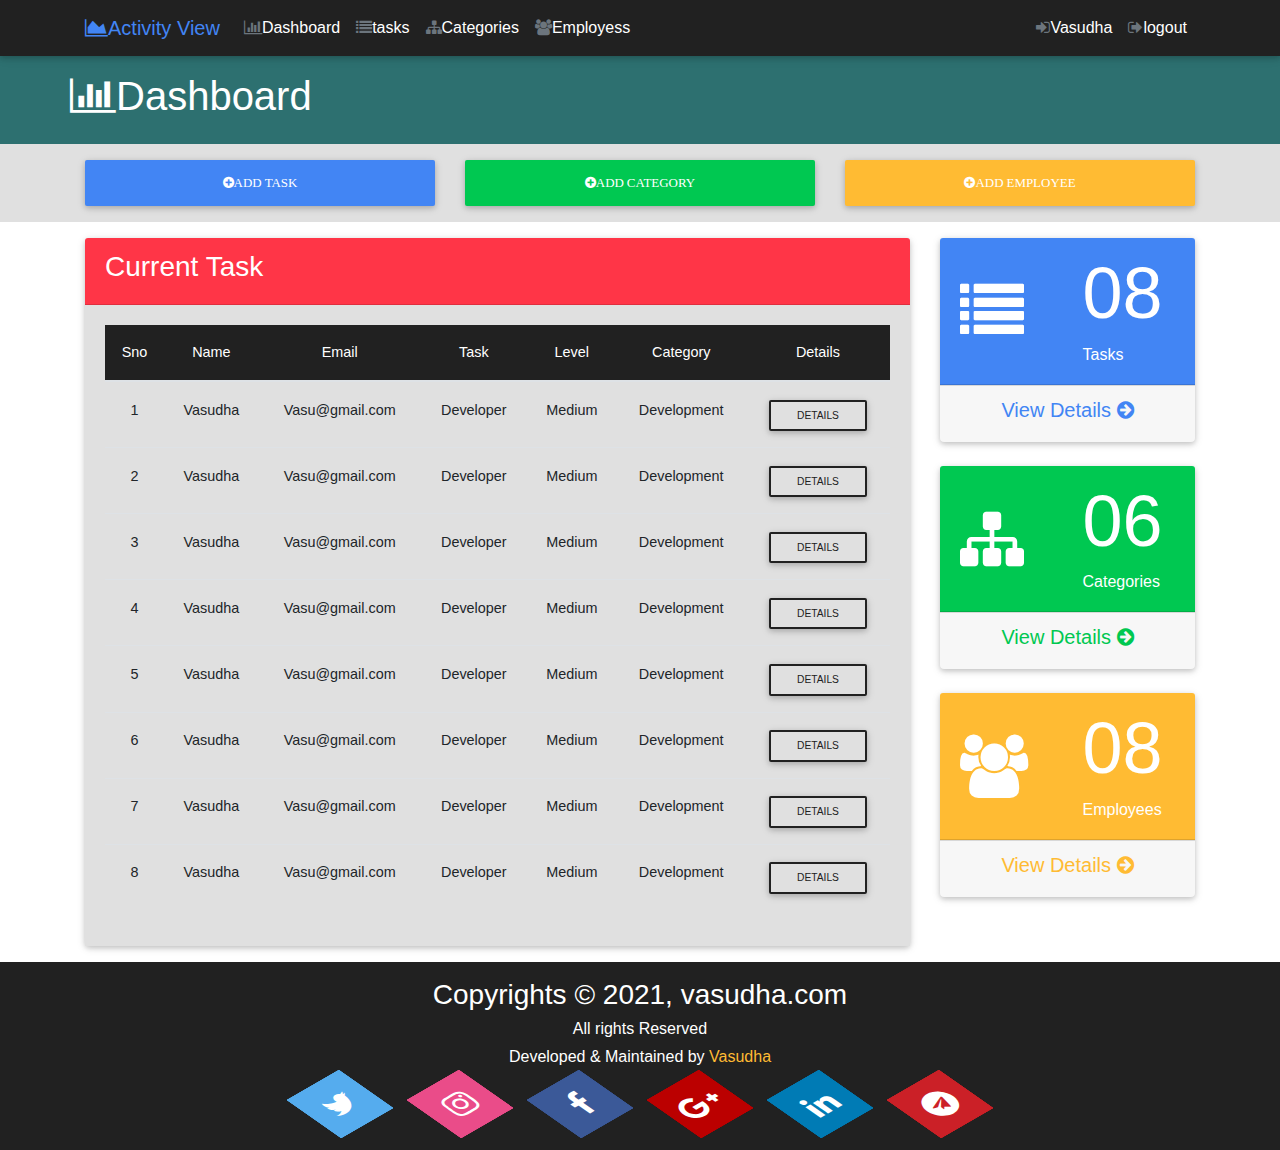
==== Emp_dashboard/HTMLS/index.html @ adf28c5b "Add files via upload" ====
<!DOCTYPE html>
<html lang="en">
<head>
	<meta charset="utf-8">


	<!-- adding boortstrap links -->
	<link rel="stylesheet" href="file:///C:/Users/91966/Downloads/fontawesome-free-5.15.3-web/fontawesome-free-5.15.3-web/css/all.css">
    <link rel="stylesheet" href="../bootstrap/css/bootstrap.css">
    <link rel="stylesheet"  href="../bootstrap/css/mdb.css">
    <link rel="stylesheet"  href="../bootstrap/css/style.css">


 	
    <link rel="stylesheet" href="../bootstrap/css/fontawesome.css">

        <!-- social media-->
    
<link rel="stylesheet" href="https://cdnjs.cloudflare.com/ajax/libs/font-awesome/4.7.0/css/font-awesome.min.css">
	<title>Dashboard</title>


	
</head>
<body>

	<!-- Main Navbar-->
	<nav class="navbar navbar-expand-sm navbar-dark bg-dark">
		<div class="container">
			<a href="index.html" class="navbar-brand text-primary">
				<i class="fa fa-area-chart"></i>Activity View
			</a>
			<button class="navbar-toggler" data-toggle="collapse" data-target="#ui-navbar">
				<span class="navbar-toggler-icon"></span>
			</button>
			<div class="collapse navbar-collapse" id="ui-navbar">
				<ul class="navbar-nav">
					<li class="nav-item"> 
						<a class="nav-link" href="index.html">
							<i class="fa fa-chart-bar text-muted"></i>Dashboard
						</a>
					</li>
					<li class="nav-item"> 
						<a class="nav-link" href="tasks.html">
							<i class="fa fa-list text-muted"></i>tasks
						</a>
					</li>
					<li class="nav-item"> 
						<a class="nav-link" href="categories.html">
							<i class="fa fa-sitemap text-muted"></i>Categories
						</a>
					</li>
					<li class="nav-item"> 
						<a class="nav-link" href="emp.html">
							<i class="fa fa-users text-muted"></i>Employess
						</a>
					</li>
				</ul>

				<ul class="navbar-nav ml-auto">
					<li class="nav-item dropdown"> 
						<a class="nav-link" href="#" data-toggle="dropdown">
							<i class="fa fa-sign-in text-muted"></i>Vasudha
						</a>
						<div class="dropdown-menu p-2">
							<a href="profile.html" class="dropdown-item">
								<i class="fa fa-user-circle"></i>Profile
							</a>
							<a href="settings.html" class="dropdown-item">
								<i class="fa fa-cogs"></i>settings
							</a>
						</div>
					</li>
					<li class="nav-item"> 
						<a class="nav-link" href="Home.html">
							<i class="fa fa-sign-out text-muted"></i>logout
						</a>
					</li>
				
					
				</ul>
			</div>
			
		</div>
	</nav>



	<!-- dashboard section -->
	<section class="p-3 bg-teal">
		<div class="container">
			<div class="row">
				<h1 class="animated flipInY">
					<i class="fa fa-chart-bar"></i>Dashboard
				</h1>
			</div>
		</div>
	</section>

	<!-- Buttons section-->
	<section class="p-3 bg-light">
		<div class="container">
			<div class="row animated flipInX delay-1s">
					<div class="col-md-4">
						<button class="btn btn-primary btn-block" data-toggle="modal"data-target="#task-modal">
							<i class="fa fa-plus-circle">Add Task</i> 
						 </button>	
					</div>

					<div class="col-md-4">
						<button class="btn btn-success btn-block" data-toggle="modal" data-target="#Category-modal">
							<i class="fa fa-plus-circle">Add Category</i> 
						 </button>	
					</div>

					<div class="col-md-4">
						<button class="btn btn-warning btn-block" data-toggle
						="modal" data-target="#emp-modal">
							<i class="fa fa-plus-circle">Add Employee</i> 
						 </button>	
					</div>
			</div>
		</div>
	</section>

	<!--task Modal -->
	<div class="modal" id="task-modal">
		<div class="modal-dialog modal-lg">
			<div class="modal-content animated jackInTheBox">
				<div class="modal-header bg-primary text-white">
					<h3>Add Task</h3>

					<button class="close" data-dismiss="modal">
						<i class="fa fa-times-circle"></i>
					</button>
				</div>

				<div class="modal-body bg-light">
					<form>
						<div class="form-group">
							<label class="form-check-label">Title</label>
							<input type="text" class="form-control" placeholder="Title">
						</div>

						<div class="form-group">
							<label class="form-check-label">Category</label>
							<select class="form-control">
								<option value="">Select a Category</option>
								<option value="">Maintainance</option>
								<option value="">Development</option>
								<option value="">Production Support</option>
								<option value="">Client Meetings</option>
							</select>
						</div>

						<div class="form-group">
							<label class="form-check-label">Image Upload</label>
							<input type="file" class="form-control-file" >
							<small>MAX Size : 3MB</small>
						</div>

						<div class="form-group">
							<label class="form-check-label">Description</label>

							<textarea  name="editor1" rows="4" class="form-control" placeholder="Description"></textarea>
						</div>

						<div>
							<input type="submit" class="btn btn-primary" value="Add Task">
							<a href="#" data-dismiss="modal" class="btn btn-dark"> close</a>
						</div>
					</form>
				</div>
			</div>
		</div>
	</div>

	<!-- Category modal-->
	<div class="modal" id="Category-modal">
		<div class="modal-dialog modal-lg">
			<div class="modal-content animated flipInX">
				<div class="modal-header bg-success text-white">
					<h3>Add Category</h3>

					<button class="close" data-dismiss="modal">
						<i class="fa fa-times-circle"></i>
					</button>
				</div>

				<div class="modal-body bg-light">
					<form>
						<div class="form-group">
							
							<input type="text" class="form-control" placeholder="Category Name">
						</div>

						<div class="form-group">
							<input  type="date" class="form-control">
						</div>
							
						<div>
							<input type="submit" class="btn btn-success" value="Add Task">
							<a href="#" data-dismiss="modal" class="btn btn-dark"> close</a>
						</div>
					</form>
				</div>
			</div>
		</div>
	</div>

	<!-- emp modal-->
	<div class="modal" id="emp-modal">
		<div class="modal-dialog modal-lg">
			<div class="modal-content animated flipInY">
				<div class="modal-header bg-warning text-white">
					<h3>Add Employee</h3>

					<button class="close" data-dismiss="modal">
						<i class="fa fa-times-circle"></i>
					</button>
				</div>

				<div class="modal-body bg-light">
					<form>
						<div class="form-group">
							
							<input type="text" class="form-control" placeholder="Employee Name">
						</div>

						<div class="form-group">
							<input  type="email" class="form-control" placeholder="Employee Email">
						</div>

						<div class="form-group">
							<input  type="password" class="form-control" placeholder="Default Password">
						</div>
							
						<div>
							<input type="submit" class="btn btn-warning" value="Add Task">
							<a href="#" data-dismiss="modal" class="btn btn-dark"> close</a>
						</div>
					</form>
				</div>
			</div>
		</div>
	</div>

			
		<!-- Main Content Section-->
		<section class="p-3">
			<div class="container">
				<div class="row">
					<div class="col-md-9">
						<div class="card animated zoomIn delay-2s">
							<div class="card-header bg-danger text-white">
								<h3>Current Task</h3>
								
							</div>
							<div class="card-body bg-light">
								<table class="table table-hover text-center">
									<thead class="bg-dark text-white">
										<tr>
											<th>Sno</th>
											<th>Name</th>
											<th>Email</th>
											<th>Task</th>
											<th>Level</th>
											<th>Category</th>
											<th>Details</th>
										</tr>
									</thead>

									<tbody class="bg-light">
										<tr>
											<td>1</td>
											<td>Vasudha</td>
											<td>Vasu@gmail.com</td>
											<td>Developer</td>
											<td>Medium</td>
											<td>Development</td>
											<td>
												<a href="#" class="btn btn-outline-dark btn-sm">Details</a>
											</td>
										</tr>

										<tr>
											<td>2</td>
											<td>Vasudha</td>
											<td>Vasu@gmail.com</td>
											<td>Developer</td>
											<td>Medium</td>
											<td>Development</td>
											<td>
												<a href="#" class="btn btn-outline-dark btn-sm">Details</a>
											</td>
										</tr>

										<tr>
											<td>3</td>
											<td>Vasudha</td>
											<td>Vasu@gmail.com</td>
											<td>Developer</td>
											<td>Medium</td>
											<td>Development</td>
											<td>
												<a href="#" class="btn btn-outline-dark btn-sm">Details</a>
											</td>
										</tr>

										<tr>
											<td>4</td>
											<td>Vasudha</td>
											<td>Vasu@gmail.com</td>
											<td>Developer</td>
											<td>Medium</td>
											<td>Development</td>
											<td>
												<a href="#" class="btn btn-outline-dark btn-sm">Details</a>
											</td>
										</tr>

										<tr>
											<td>5</td>
											<td>Vasudha</td>
											<td>Vasu@gmail.com</td>
											<td>Developer</td>
											<td>Medium</td>
											<td>Development</td>
											<td>
												<a href="#" class="btn btn-outline-dark btn-sm">Details</a>
											</td>
										</tr>

										<tr>
											<td>6</td>
											<td>Vasudha</td>
											<td>Vasu@gmail.com</td>
											<td>Developer</td>
											<td>Medium</td>
											<td>Development</td>
											<td>
												<a href="#" class="btn btn-outline-dark btn-sm">Details</a>
											</td>
										</tr>

										<tr>
											<td>7</td>
											<td>Vasudha</td>
											<td>Vasu@gmail.com</td>
											<td>Developer</td>
											<td>Medium</td>
											<td>Development</td>
											<td>
												<a href="#" class="btn btn-outline-dark btn-sm">Details</a>
											</td>
										</tr>

										<tr>
											<td>8</td>
											<td>Vasudha</td>
											<td>Vasu@gmail.com</td>
											<td>Developer</td>
											<td>Medium</td>
											<td>Development</td>
											<td>
												<a href="#" class="btn btn-outline-dark btn-sm">Details</a>
											</td>
										</tr>
									</tbody>
								</table>
							</div>
						</div>
					</div>
					<div class="col-md-3 animated slideInUp delay-3s">
						<div class="card animated">
							<div class="card-header bg-primary text-white">
								<div class="row align-items-center">
									<div class="col">
										<div class="fa fa-list fa-4x"></div>
									</div>
									<div class="col">
										<h3 class="display-3">08</h3>
										<h6>Tasks</h6>
									</div>
								</div>
							</div>
							<div class="card-footer text-center">
								<h5>
									<a href="tasks.html" class="text-primary">
										View Details <i class="fa fa-arrow-circle-right"></i>
									</a>
								</h5>
							</div>
						</div>

						<div class="card mt-4">
							<div class="card-header bg-success text-white">
								<div class="row align-items-center">
									<div class="col">
										<div class="fa fa-sitemap fa-4x"></div>
									</div>
									<div class="col">
										<h3 class="display-3">06</h3>
										<h6>Categories</h6>
									</div>
								</div>
							</div>
							<div class="card-footer text-center">
								<h5>
									<a href="categories.html" class="text-success">
										View Details <i class="fa fa-arrow-circle-right"></i>
									</a>
								</h5>
							</div>
						</div>

						<div class="card mt-4">
							<div class="card-header bg-warning text-white">
								<div class="row align-items-center">
									<div class="col">
										<div class="fa fa-users fa-4x"></div>
									</div>
									<div class="col">
										<h3 class="display-3">08</h3>
										<h6>Employees</h6>
									</div>
								</div>
							</div>
							<div class="card-footer text-center">
								<h5>
									<a href="emp.html" class="text-warning">
										View Details <i class="fa fa-arrow-circle-right"></i>
									</a>
								</h5>
							</div>
						</div>
					</div>
				</div>
			</div>
		</section>


		<!-- Main footer-->
		<footer class="p-3 bg-dark text-white text-center">
			<div class="container">
				<div class="row">
					<div class="col">
						<h3>Copyrights &copy; 2021, vasudha.com</h3>
						<h6> All rights Reserved</h6>
						<h6>Developed & Maintained by <a  class=
							"text-warning" target="_blank" href="">Vasudha</a> </h6>
					</div>

					<div class="body1">
					<ul>
						<li>
							<a href="">
								<span></span>
								<span></span>
								<span></span>
								<span></span>
								<span class="fa fa-twitter" aria-hidden="true"></span>
							</a>
						</li>

						<li>
							<a href="">
								<span></span>
								<span></span>
								<span></span>
								<span></span>
								<span class="fa fa-instagram" aria-hidden="true"></span>
							</a>
						</li>

						<li>
							<a href="">
								<span></span>
								<span></span>
								<span></span>
								<span></span>
								<span  class="fa fa-facebook" aria-hidden="true"></span>
							</a>
						</li>

						<li>
							<a href="">
								<span></span>
								<span></span>
								<span></span>
								<span></span>
								<span class="fa fa-google-plus" aria-hidden="true"></span>
							</a>
						</li>

						<li>
							<a href="">
								<span></span>
								<span></span>
								<span></span>
								<span></span>
								<span class="fa fa-linkedin" aria-hidden="true"></span>
							</a>
						</li>

						<li>
							<a href="">
								<span></span>
								<span></span>
								<span></span>
								<span></span>
								<span class="fa fa-telegram" aria-hidden="true"></span>
							</a>
						</li>
					</ul>
				</div>
				</div>
			</div>
		</footer>



		
		<script  src="../bootstrap/js/jquery.js"></script>
	    <script  src="../bootstrap/js/popper.js"></script>
	    <script  src="../bootstrap/js/bootstrap.js"></script>
	    <script  src="../bootstrap/js/mdb.js"></script>

	    <script src="https://cdn.ckeditor.com/4.16.0/standard/ckeditor.js"></script>
	    <script>CKEDITOR.replace( 'editor1' );</script>
</body>
</html>
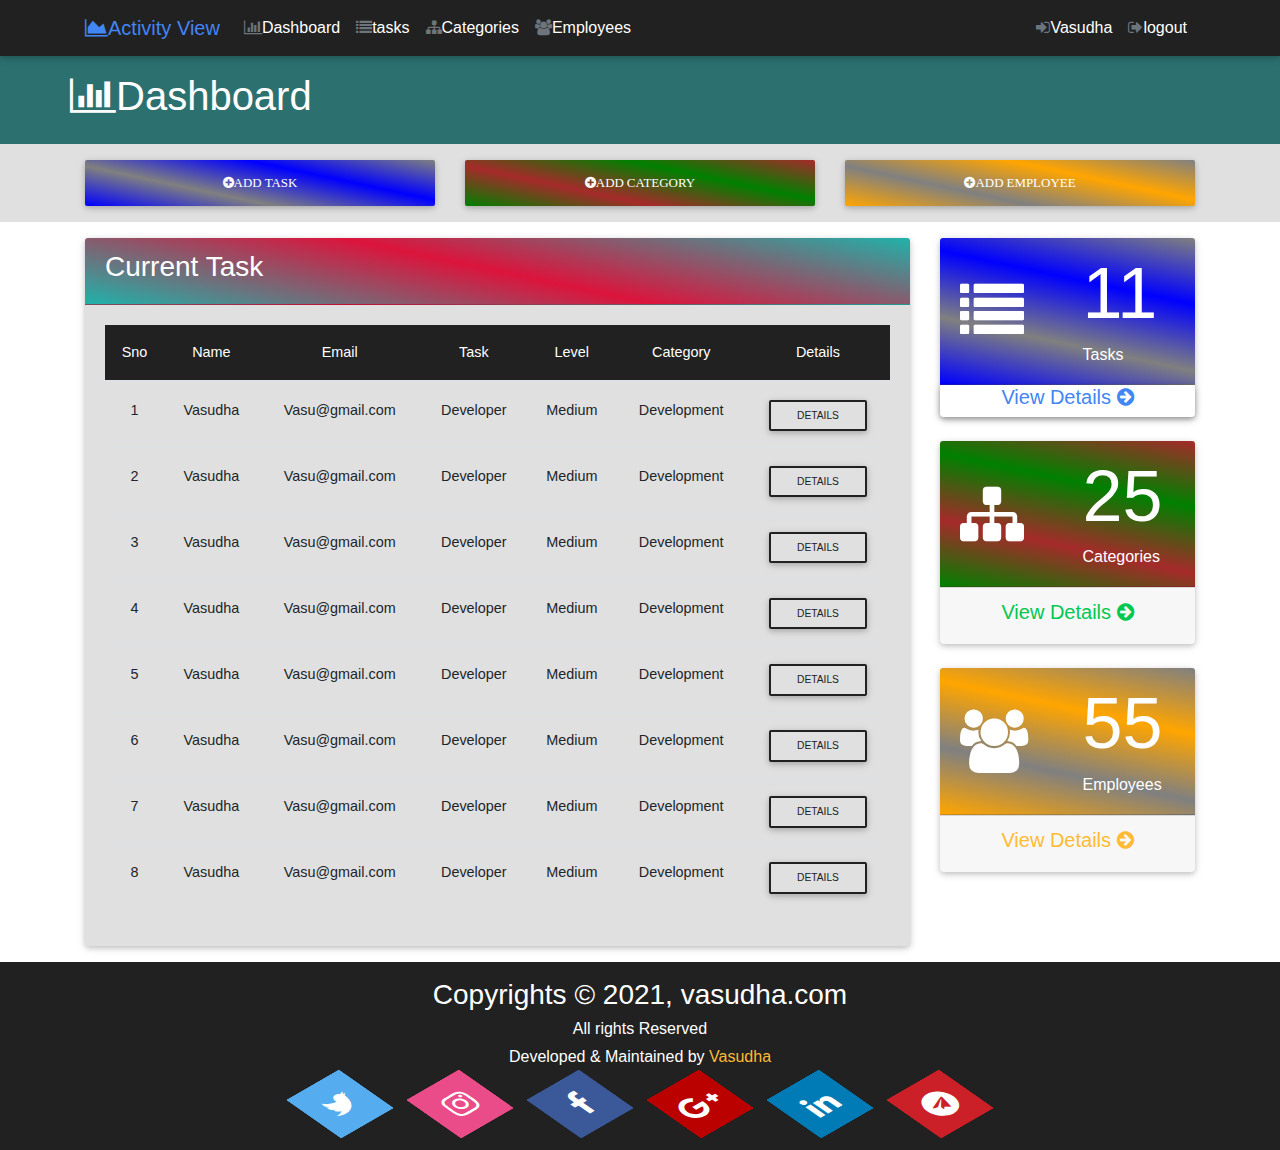
==== commit 47d1592a: "Add files via upload" ====
--- a/Emp_dashboard/HTMLS/index.html
+++ b/Emp_dashboard/HTMLS/index.html
@@ -14,9 +14,9 @@
  	
     <link rel="stylesheet" href="../bootstrap/css/fontawesome.css">
 
-        <!-- social media-->
+    <!-- social media-->
     
-<link rel="stylesheet" href="https://cdnjs.cloudflare.com/ajax/libs/font-awesome/4.7.0/css/font-awesome.min.css">
+	<link rel="stylesheet" href="https://cdnjs.cloudflare.com/ajax/libs/font-awesome/4.7.0/css/font-awesome.min.css">
 	<title>Dashboard</title>
 
 
@@ -27,12 +27,15 @@
 	<!-- Main Navbar-->
 	<nav class="navbar navbar-expand-sm navbar-dark bg-dark">
 		<div class="container">
+
 			<a href="index.html" class="navbar-brand text-primary">
 				<i class="fa fa-area-chart"></i>Activity View
 			</a>
+
 			<button class="navbar-toggler" data-toggle="collapse" data-target="#ui-navbar">
 				<span class="navbar-toggler-icon"></span>
 			</button>
+
 			<div class="collapse navbar-collapse" id="ui-navbar">
 				<ul class="navbar-nav">
 					<li class="nav-item"> 
@@ -52,7 +55,7 @@
 					</li>
 					<li class="nav-item"> 
 						<a class="nav-link" href="emp.html">
-							<i class="fa fa-users text-muted"></i>Employess
+							<i class="fa fa-users text-muted"></i>Employees
 						</a>
 					</li>
 				</ul>
@@ -97,12 +100,12 @@
 		</div>
 	</section>
 
-	<!-- Buttons section-->
+	<!-- Buttons section -->
 	<section class="p-3 bg-light">
-		<div class="container">
+		<div class="container"> 
 			<div class="row animated flipInX delay-1s">
-					<div class="col-md-4">
-						<button class="btn btn-primary btn-block" data-toggle="modal"data-target="#task-modal">
+					<div class="col-md-4"> 
+						<button class="btn btn-primary btn-block" data-toggle="modal" data-target="#task-modal">
 							<i class="fa fa-plus-circle">Add Task</i> 
 						 </button>	
 					</div>
@@ -128,7 +131,7 @@
 		<div class="modal-dialog modal-lg">
 			<div class="modal-content animated jackInTheBox">
 				<div class="modal-header bg-primary text-white">
-					<h3>Add Task</h3>
+					<h3>Add Task</h3>  
 
 					<button class="close" data-dismiss="modal">
 						<i class="fa fa-times-circle"></i>
@@ -154,6 +157,7 @@
 						</div>
 
 						<div class="form-group">
+
 							<label class="form-check-label">Image Upload</label>
 							<input type="file" class="form-control-file" >
 							<small>MAX Size : 3MB</small>
@@ -249,7 +253,7 @@
 		<!-- Main Content Section-->
 		<section class="p-3">
 			<div class="container">
-				<div class="row">
+				<div class="row"> 
 					<div class="col-md-9">
 						<div class="card animated zoomIn delay-2s">
 							<div class="card-header bg-danger text-white">
@@ -372,19 +376,22 @@
 						</div>
 					</div>
 					<div class="col-md-3 animated slideInUp delay-3s">
-						<div class="card animated">
+
+						<div class="card">
+
 							<div class="card-header bg-primary text-white">
 								<div class="row align-items-center">
 									<div class="col">
 										<div class="fa fa-list fa-4x"></div>
 									</div>
 									<div class="col">
-										<h3 class="display-3">08</h3>
+										<h3 class="display-3">11</h3>
 										<h6>Tasks</h6>
 									</div>
 								</div>
 							</div>
-							<div class="card-footer text-center">
+
+							<div class="card text-center">
 								<h5>
 									<a href="tasks.html" class="text-primary">
 										View Details <i class="fa fa-arrow-circle-right"></i>
@@ -400,7 +407,7 @@
 										<div class="fa fa-sitemap fa-4x"></div>
 									</div>
 									<div class="col">
-										<h3 class="display-3">06</h3>
+										<h3 class="display-3">25</h3>
 										<h6>Categories</h6>
 									</div>
 								</div>
@@ -421,7 +428,7 @@
 										<div class="fa fa-users fa-4x"></div>
 									</div>
 									<div class="col">
-										<h3 class="display-3">08</h3>
+										<h3 class="display-3">55</h3>
 										<h6>Employees</h6>
 									</div>
 								</div>
--- a/Emp_dashboard/bootstrap/css/style.css
+++ b/Emp_dashboard/bootstrap/css/style.css
@@ -4,6 +4,47 @@
     box-shadow: 0 0 5px black;
 }
 
+.btn-primary, .bg-primary{
+	background: linear-gradient(12deg, blue, grey, blue, grey);
+}
+.btn-success, .bg-success{
+	background: linear-gradient(12deg, green, brown, green, brown);
+}
+
+.btn-warning, .bg-warning{
+	background: linear-gradient(12deg, orange, grey, orange, grey);
+}
+.btn-secondary{
+	background: linear-gradient(12deg, aqua, lightsalmon, aqua);
+}
+
+.btn-danger, .bg-danger{
+	background: linear-gradient(12deg, lightseagreen, crimson, lightseagreen);
+}
+.xxx{
+	background: linear-gradient( green, pink, green);
+}
+.xxx img{
+	border-radius: 100%;
+	 width: 25%;
+	  height: 25%;
+	  box-shadow: 0 0 15px black;
+	  margin: 0 470px;
+	 
+}
+
+
+.xxx1{
+	background: linear-gradient( red, yellow, red);
+}
+.xxx1 img{
+	border-radius: 100%;
+	 width: 25%;
+	  height: 25%;
+	  box-shadow: 0 0 15px black;
+	  margin: 0 470px;
+	 
+}
 .bg-teal, .btn-teal{
     background-color: #2d7070 !important;
     color: white;
@@ -29,7 +70,7 @@
 
 .body1 ul{
 	position:relative;
-	margin: 0;
+	margin:0;
 	padding: 0;
 	display: flex;
 }
@@ -41,15 +82,11 @@
 	height: 60px;
 	margin:0 30px;
 	transform: rotate(-30deg) skew(25deg);
-	
-
-
 }
 
 .body1 ul li span{
 	position: absolute;
-	top:0;
-	left: 0;
+	
 	width: 100%;
 	height: 100%;
 	background: #000;
